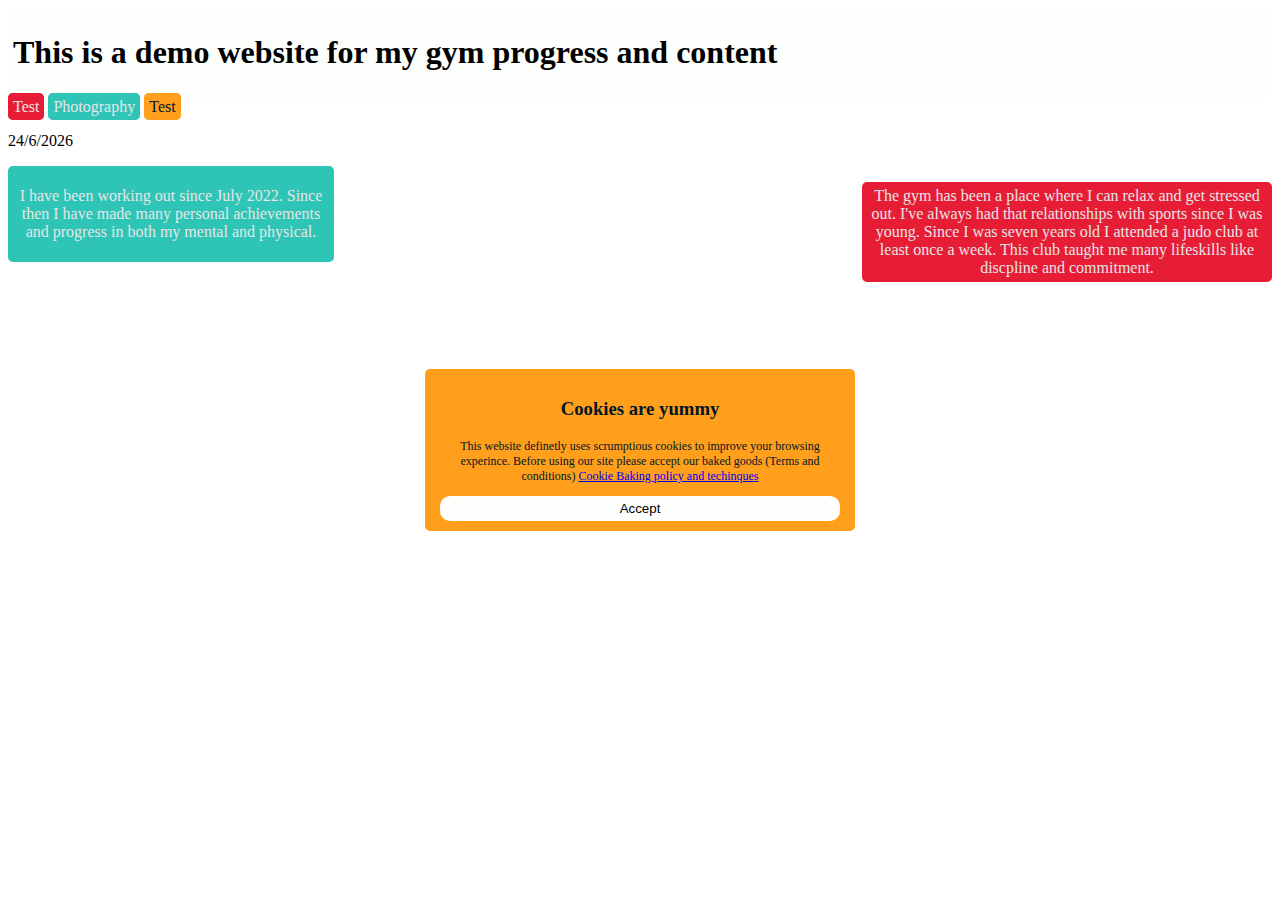
==== index.html @ a6814573 "added a page for photography show case" ====
<!DOCTYPE html>
<html>
  <head onload="setBackground()">
    <!-- Local style sheet relative to workspace folder -->
    <link rel="stylesheet" type="text/css" media="screen" href="styles.css" />
  </head>
  <body>
    <header>
      <h1>This is a demo website for my gym progress and content</h1>
    </header>

    <nav>
      <a class="red" href="/">Test</a>

      <a class="cyan" href="photography.html">Photography</a>

      <a class="orange" href="/">Test</a>
    </nav>

    <div id="mainContent">
      <div>
        <p id="date"></p>
      </div>

      <nav></nav>

      <div id="leftSide" class="cyan">
        <p>
          I have been working out since July 2022. Since then I have made many
          personal achievements and progress in both my mental and physical.
        </p>
      </div>

      <p id="rightSide" class="border red">
        The gym has been a place where I can relax and get stressed out. I've
        always had that relationships with sports since I was young. Since I was
        seven years old I attended a judo club at least once a week. This club
        taught me many lifeskills like discpline and commitment.
      </p>

      <script src="javascript.js"></script>
    </div>
    <div onLoad="function()" class="absoluteCenterOnPage">
      <div id="cookiePopup" onload="load" class="orange">
        <h3>Cookies are yummy</h3>
        <p>
          This website definetly uses scrumptious cookies to improve your
          browsing experince. Before using our site please accept our baked
          goods (Terms and conditions)
          <a href="#"> Cookie Baking policy and techinques</a>
        </p>
        <button id="acceptCookie">Accept</button>
      </div>
    </div>
  </body>
</html>
---- styles.css ----
/* #background {
  /* max-width: 95%;
  background-color: #e6e6e6;
  padding-left: 5%;
  padding-right: 5%;
  padding-top: 3%; */

#mainContent {
  /* background-color: #FDFFFC;
    border-style: outset;
    border-width: 0px 0px 15px 15px #08090A;; */
  /* min-width: 20%;
  max-width: 90%; */
}

header {
  background-color: #fdfffc;
  color: black;
  border-radius: 5px;
  border: 5px solid #fdfffc;
}

.cyan {
  background-color: #2ec4b6;
  color: #e6e6e6;
  border: 5px solid #2ec4b6;
  text-decoration: none;
  border-radius: 5px;
}

.red {
  background-color: #e71d36;
  color: #e6e6e6;
  border: 5px solid #e71d36;
  text-decoration: none;
  border-radius: 5px;
}

.orange {
  background: #ff9f1c;
  color: #011627;
  border: 5px solid #ff9f1c;
  text-decoration: none;
  border-radius: 5px;
}

#leftSide {
  float: left;
  text-align: center;
  padding-left: -5px;

  width: 25%;
}
#rightSide {
  float: right;
  display: inline;
  text-align: center;
  padding-left: -5px;

  min-width: 100px;
  max-width: 400px;
}

#cookiePopup {
  z-index: 1;
  min-width: 100px;
  max-width: 400px;
  left: 10px;
  bottom: 20px;
  padding: 5px 10px;
  text-align: center;
}
#cookiePopup p {
  font-size: 12px;
}
#cookiePopup button {
  width: 100%;
  border: #ff9f1c;
  background: #fdfffc;
  padding: 5px;
  border-radius: 10px;
  color: black;
}

#acceptCookie:hover {
  color: #2ec4b6;
  background: #011627;
  cursor: pointer;
}

.absoluteCenterOnPage {
  width: 100vw;
  height: 100vh;
  position: absolute;
  display: flex;
  top: 0;
  left: 0;
  justify-content: center;
  align-items: center;
}
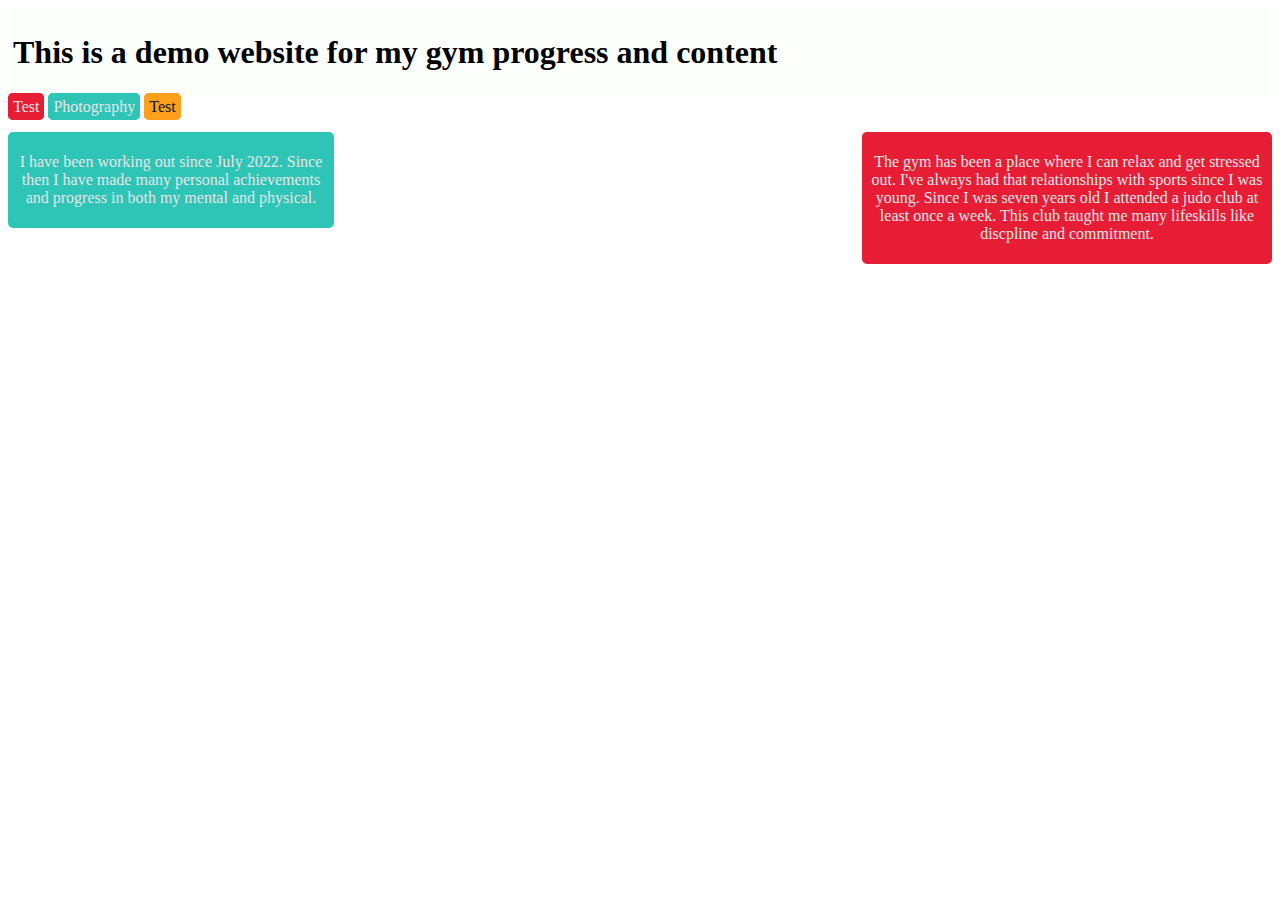
==== commit 9716f7a1: "bug fixing and rolling back on features" ====
--- a/index.html
+++ b/index.html
@@ -31,16 +31,17 @@
         </p>
       </div>
 
-      <p id="rightSide" class="border red">
-        The gym has been a place where I can relax and get stressed out. I've
-        always had that relationships with sports since I was young. Since I was
-        seven years old I attended a judo club at least once a week. This club
-        taught me many lifeskills like discpline and commitment.
-      </p>
-
-      <script src="javascript.js"></script>
+      <div id="rightSide" class="border red">
+        <p>
+          The gym has been a place where I can relax and get stressed out. I've
+          always had that relationships with sports since I was young. Since I
+          was seven years old I attended a judo club at least once a week. This
+          club taught me many lifeskills like discpline and commitment.
+        </p>
+      </div>
+      <!-- <script src="javascript.js"></script> -->
     </div>
-    <div onLoad="function()" class="absoluteCenterOnPage">
+    <!-- <div onLoad="function()" class="absoluteCenterOnPage">
       <div id="cookiePopup" onload="load" class="orange">
         <h3>Cookies are yummy</h3>
         <p>
@@ -51,6 +52,6 @@
         </p>
         <button id="acceptCookie">Accept</button>
       </div>
-    </div>
+    </div> -->
   </body>
 </html>
--- a/styles.css
+++ b/styles.css
@@ -62,7 +62,6 @@
 }
 
 #cookiePopup {
-  z-index: 1;
   min-width: 100px;
   max-width: 400px;
   left: 10px;
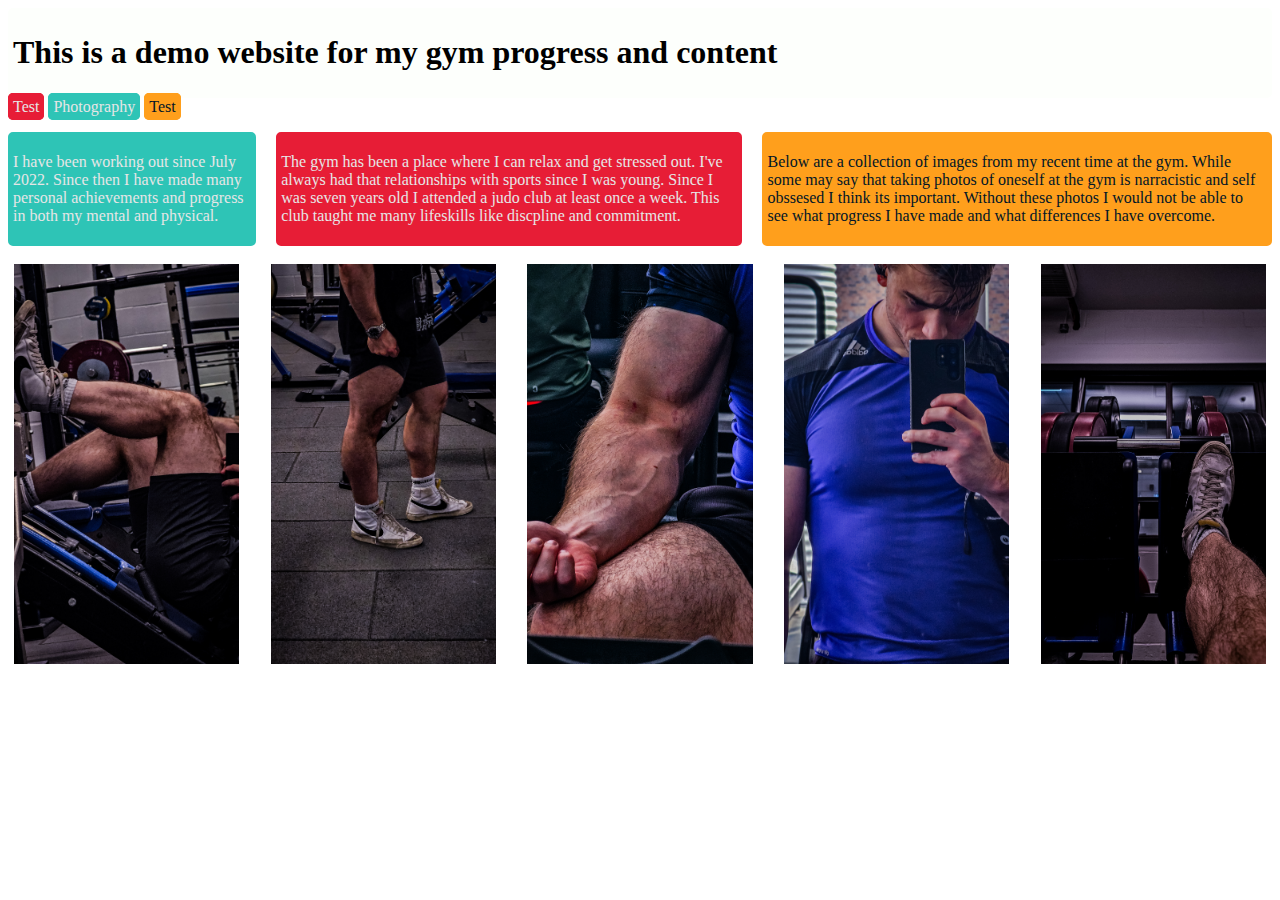
==== commit 20d5544a: "added flex containers to improve visual layout" ====
--- a/index.html
+++ b/index.html
@@ -17,21 +17,20 @@
       <a class="orange" href="/">Test</a>
     </nav>
 
-    <div id="mainContent">
-      <div>
-        <p id="date"></p>
-      </div>
+    <div>
+      <p id="date"></p>
+    </div>
 
-      <nav></nav>
-
-      <div id="leftSide" class="cyan">
+    <nav></nav>
+    <div class="container">
+      <div class="cyan">
         <p>
           I have been working out since July 2022. Since then I have made many
           personal achievements and progress in both my mental and physical.
         </p>
       </div>
 
-      <div id="rightSide" class="border red">
+      <div class="red">
         <p>
           The gym has been a place where I can relax and get stressed out. I've
           always had that relationships with sports since I was young. Since I
@@ -39,8 +38,46 @@
           club taught me many lifeskills like discpline and commitment.
         </p>
       </div>
-      <!-- <script src="javascript.js"></script> -->
+
+      <div class="orange">
+        <p>
+          Below are a collection of images from my recent time at the gym. While
+          some may say that taking photos of oneself at the gym is narracistic
+          and self obssesed I think its important. Without these photos I would
+          not be able to see what progress I have made and what differences I
+          have overcome.
+        </p>
+      </div>
     </div>
+    <br />
+    <div class="container">
+      <img
+        class="mainpageIMG"
+        src="images\Recent gym pics (1).jpg"
+        alt="gympicture"
+      />
+      <img
+        class="mainpageIMG"
+        src="images\Recent gym pics (2).jpg"
+        alt="gympicture"
+      />
+      <img
+        class="mainpageIMG"
+        src="images\Recent gym pics (3).jpg"
+        alt="gympicture"
+      />
+      <img
+        class="mainpageIMG"
+        src="images\Recent gym pics (4).jpg"
+        alt="gympicture"
+      />
+      <img
+        class="mainpageIMG"
+        src="images\Recent gym pics (5).jpg"
+        alt="gympicture"
+      />
+    </div>
+    <!-- <script src="javascript.js"></script> -->
     <!-- <div onLoad="function()" class="absoluteCenterOnPage">
       <div id="cookiePopup" onload="load" class="orange">
         <h3>Cookies are yummy</h3>
--- a/styles.css
+++ b/styles.css
@@ -44,21 +44,20 @@
   border-radius: 5px;
 }
 
-#leftSide {
-  float: left;
-  text-align: center;
-  padding-left: -5px;
-
-  width: 25%;
+.container {
+  display: flex;
+  justify-content: space-around;
+  gap: 10px;
+  gap: 10px 20px; /* row-gap column gap */
+  row-gap: 10px;
+  column-gap: 20px;
+  max-width: 1500px;
 }
-#rightSide {
-  float: right;
-  display: inline;
-  text-align: center;
-  padding-left: -5px;
-
-  min-width: 100px;
-  max-width: 400px;
+.mainpageIMG {
+  max-height: 400px;
+  min-width: 200px;
+  /* object-fit: cover;
+  vertical-align: bottom; */
 }
 
 #cookiePopup {
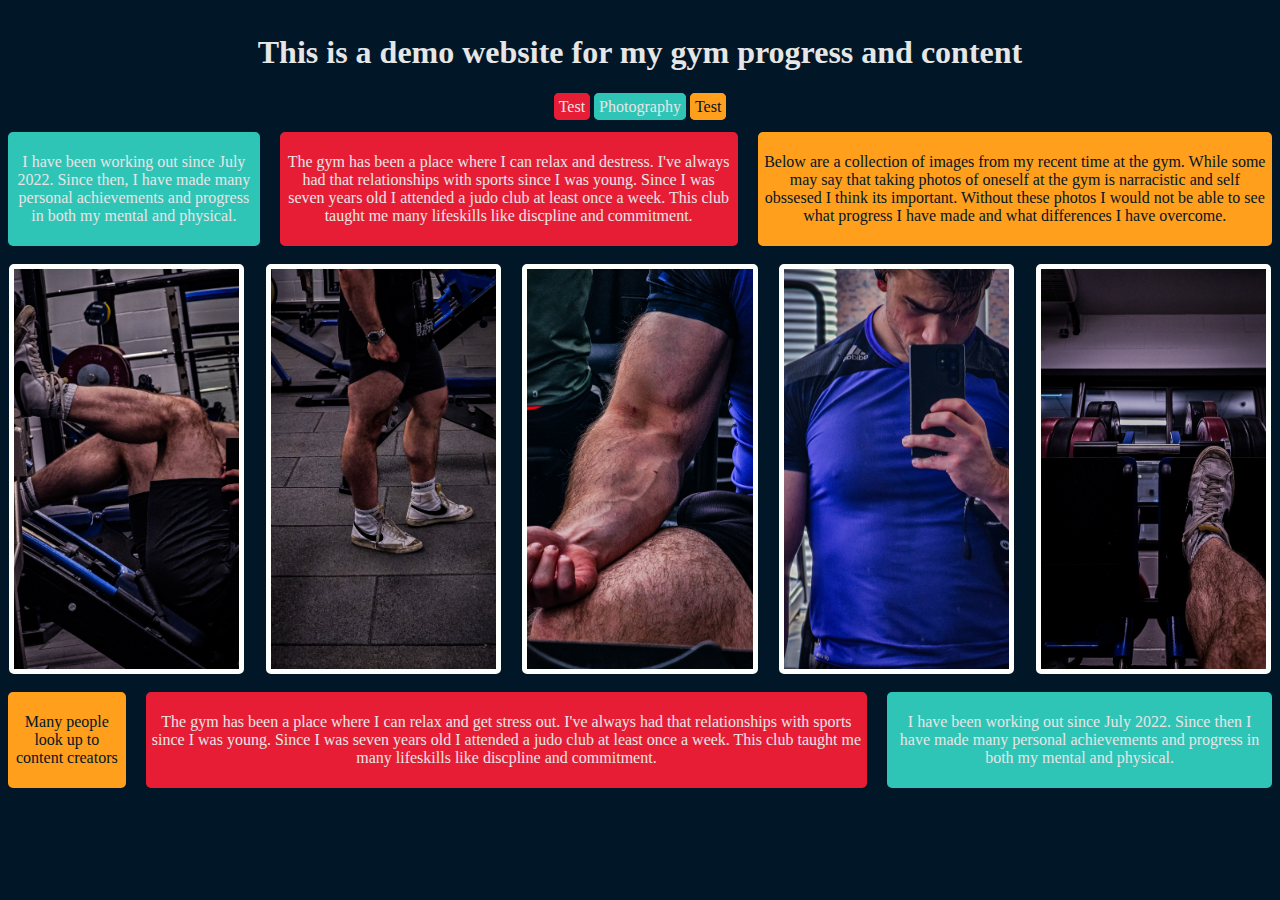
==== commit b009fefa: "Set up index page entirely with css and html" ====
--- a/index.html
+++ b/index.html
@@ -25,17 +25,17 @@
     <div class="container">
       <div class="cyan">
         <p>
-          I have been working out since July 2022. Since then I have made many
+          I have been working out since July 2022. Since then, I have made many
           personal achievements and progress in both my mental and physical.
         </p>
       </div>
 
       <div class="red">
         <p>
-          The gym has been a place where I can relax and get stressed out. I've
-          always had that relationships with sports since I was young. Since I
-          was seven years old I attended a judo club at least once a week. This
-          club taught me many lifeskills like discpline and commitment.
+          The gym has been a place where I can relax and destress. I've always
+          had that relationships with sports since I was young. Since I was
+          seven years old I attended a judo club at least once a week. This club
+          taught me many lifeskills like discpline and commitment.
         </p>
       </div>
 
@@ -77,7 +77,28 @@
         alt="gympicture"
       />
     </div>
-    <!-- <script src="javascript.js"></script> -->
+    <br />
+    <div class="container">
+      <div class="orange">
+        <p>Many people look up to content creators</p>
+      </div>
+
+      <div class="red">
+        <p>
+          The gym has been a place where I can relax and get stress out. I've
+          always had that relationships with sports since I was young. Since I
+          was seven years old I attended a judo club at least once a week. This
+          club taught me many lifeskills like discpline and commitment.
+        </p>
+      </div>
+      <div class="cyan">
+        <p>
+          I have been working out since July 2022. Since then I have made many
+          personal achievements and progress in both my mental and physical.
+        </p>
+      </div>
+    </div>
+    <script src="javascript.js"></script>
     <!-- <div onLoad="function()" class="absoluteCenterOnPage">
       <div id="cookiePopup" onload="load" class="orange">
         <h3>Cookies are yummy</h3>
--- a/styles.css
+++ b/styles.css
@@ -13,11 +13,23 @@
   max-width: 90%; */
 }
 
+body {
+  background-color: #011627;
+}
+
 header {
-  background-color: #fdfffc;
-  color: black;
+  text-align: center;
+  background-color: #011627;
+  color: #e6e6e6;
   border-radius: 5px;
-  border: 5px solid #fdfffc;
+  border: 5px solid #011627;
+}
+nav {
+  text-align: center;
+}
+
+body {
+  text-align: center;
 }
 
 .cyan {
@@ -45,17 +57,20 @@
 }
 
 .container {
+  text-align: center;
   display: flex;
   justify-content: space-around;
   gap: 10px;
   gap: 10px 20px; /* row-gap column gap */
   row-gap: 10px;
   column-gap: 20px;
-  max-width: 1500px;
 }
 .mainpageIMG {
   max-height: 400px;
   min-width: 200px;
+  border: 5px solid #fdfffc;
+  text-decoration: none;
+  border-radius: 5px;
   /* object-fit: cover;
   vertical-align: bottom; */
 }
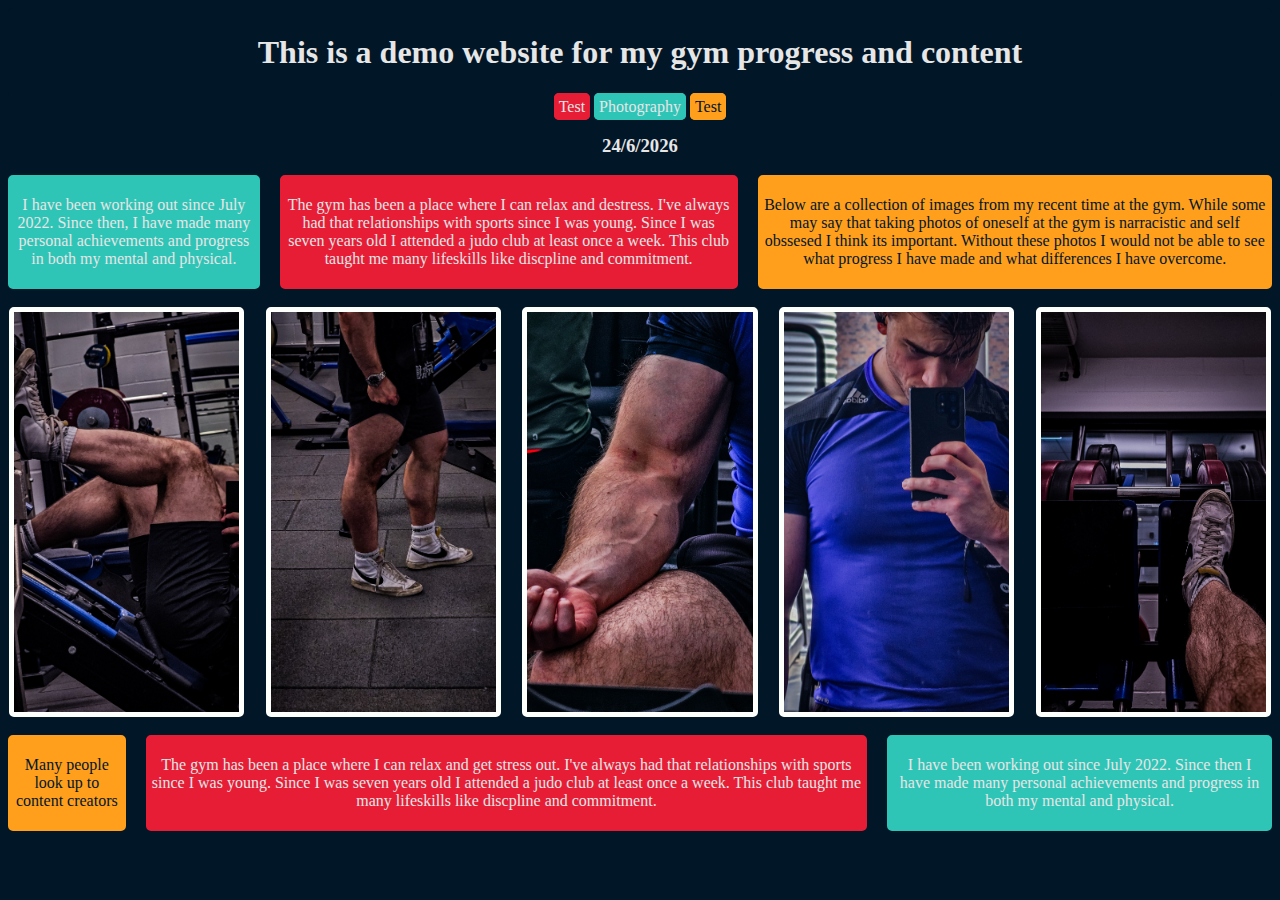
==== commit 2a085c6e: "renamed image folder to make more sense" ====
--- a/index.html
+++ b/index.html
@@ -18,7 +18,7 @@
     </nav>
 
     <div>
-      <p id="date"></p>
+      <h3 id="date"></h3>
     </div>
 
     <nav></nav>
@@ -53,27 +53,27 @@
     <div class="container">
       <img
         class="mainpageIMG"
-        src="images\Recent gym pics (1).jpg"
+        src="indeximages/Recent gym pics (1).jpg"
         alt="gympicture"
       />
       <img
         class="mainpageIMG"
-        src="images\Recent gym pics (2).jpg"
+        src="indeximages/Recent gym pics (2).jpg"
         alt="gympicture"
       />
       <img
         class="mainpageIMG"
-        src="images\Recent gym pics (3).jpg"
+        src="indeximages/Recent gym pics (3).jpg"
         alt="gympicture"
       />
       <img
         class="mainpageIMG"
-        src="images\Recent gym pics (4).jpg"
+        src="indeximages/Recent gym pics (4).jpg"
         alt="gympicture"
       />
       <img
         class="mainpageIMG"
-        src="images\Recent gym pics (5).jpg"
+        src="indeximages/Recent gym pics (5).jpg"
         alt="gympicture"
       />
     </div>
--- a/styles.css
+++ b/styles.css
@@ -28,8 +28,32 @@
   text-align: center;
 }
 
+ul {
+  display: flex;
+  flex-wrap: wrap;
+}
+
+li {
+  height: 40vh;
+  flex-grow: 1;
+}
+
+li:last-child {
+  flex-grow: 10;
+}
+
+img {
+  max-height: 100%;
+  min-width: 100%;
+  object-fit: cover;
+  vertical-align: bottom;
+}
+
 body {
   text-align: center;
+}
+#date {
+  color: #e6e6e6;
 }
 
 .cyan {
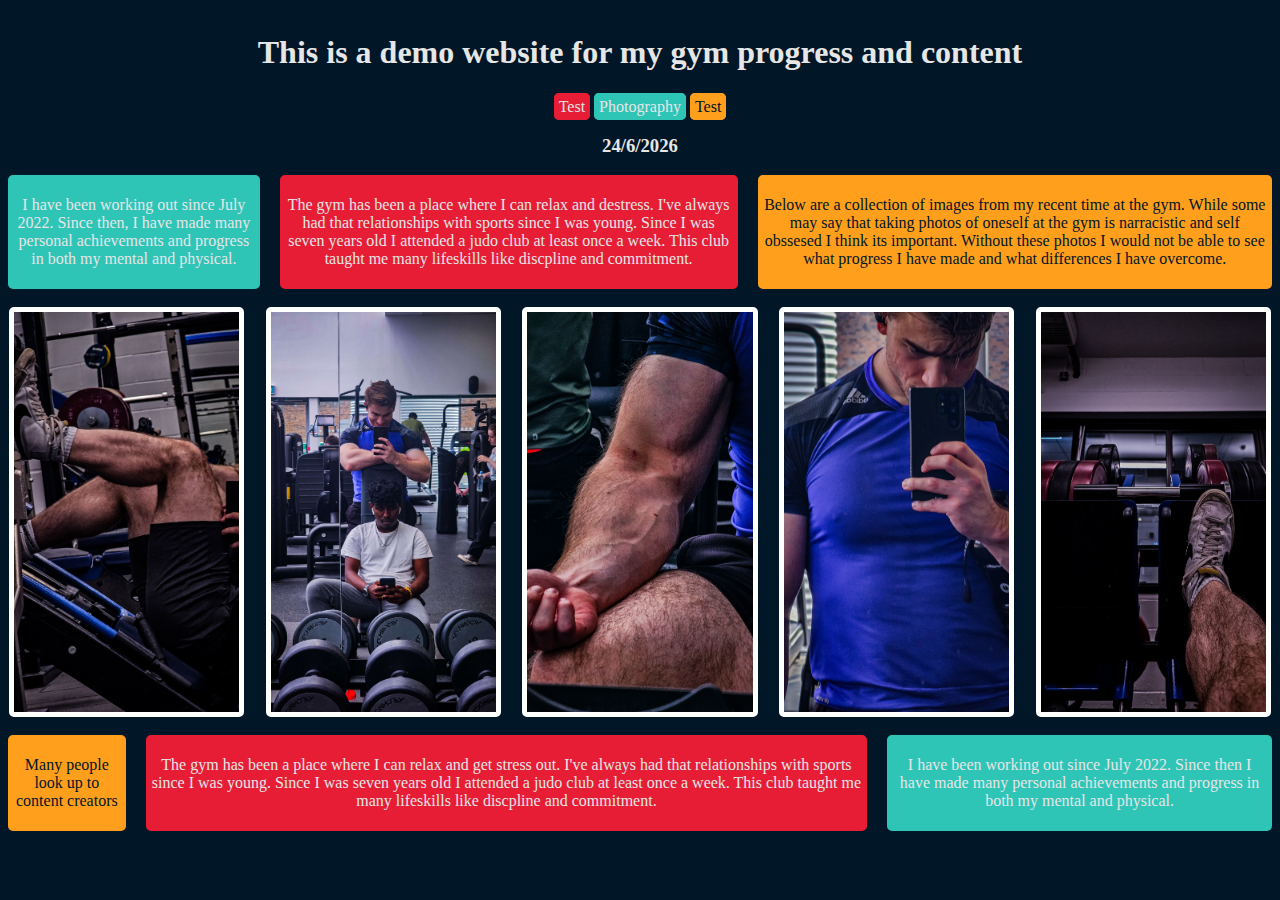
==== commit b2b9b4a9: "Added photography page" ====
--- a/index.html
+++ b/index.html
@@ -53,27 +53,27 @@
     <div class="container">
       <img
         class="mainpageIMG"
-        src="indeximages/Recent gym pics (1).jpg"
+        src="indeximages\Recent gym pics (1).jpg"
         alt="gympicture"
       />
       <img
         class="mainpageIMG"
-        src="indeximages/Recent gym pics (2).jpg"
+        src="indeximages\manooooo.jpg"
         alt="gympicture"
       />
       <img
         class="mainpageIMG"
-        src="indeximages/Recent gym pics (3).jpg"
+        src="indeximages\Recent gym pics (3).jpg"
         alt="gympicture"
       />
       <img
         class="mainpageIMG"
-        src="indeximages/Recent gym pics (4).jpg"
+        src="indeximages\Recent gym pics (4).jpg"
         alt="gympicture"
       />
       <img
         class="mainpageIMG"
-        src="indeximages/Recent gym pics (5).jpg"
+        src="indeximages\Recent gym pics (5).jpg"
         alt="gympicture"
       />
     </div>
--- a/styles.css
+++ b/styles.css
@@ -29,6 +29,7 @@
 }
 
 ul {
+  z-index: -1;
   display: flex;
   flex-wrap: wrap;
 }
@@ -135,3 +136,32 @@
   justify-content: center;
   align-items: center;
 }
+
+/* for different viewing types */
+@media (max-aspect-ratio: 1/1) {
+  li {
+    height: 30vh;
+  }
+}
+@media (max-height: 480px) {
+  li {
+    height: 80vh;
+  }
+}
+
+@media (max-aspect-ratio: 1/1) and (max-width: 480px) {
+  ul {
+    flex-direction: row;
+  }
+
+  li {
+    height: auto;
+    width: 100%;
+  }
+
+  img {
+    width: 100%;
+    max-height: 75vh;
+    min-width: 0;
+  }
+}
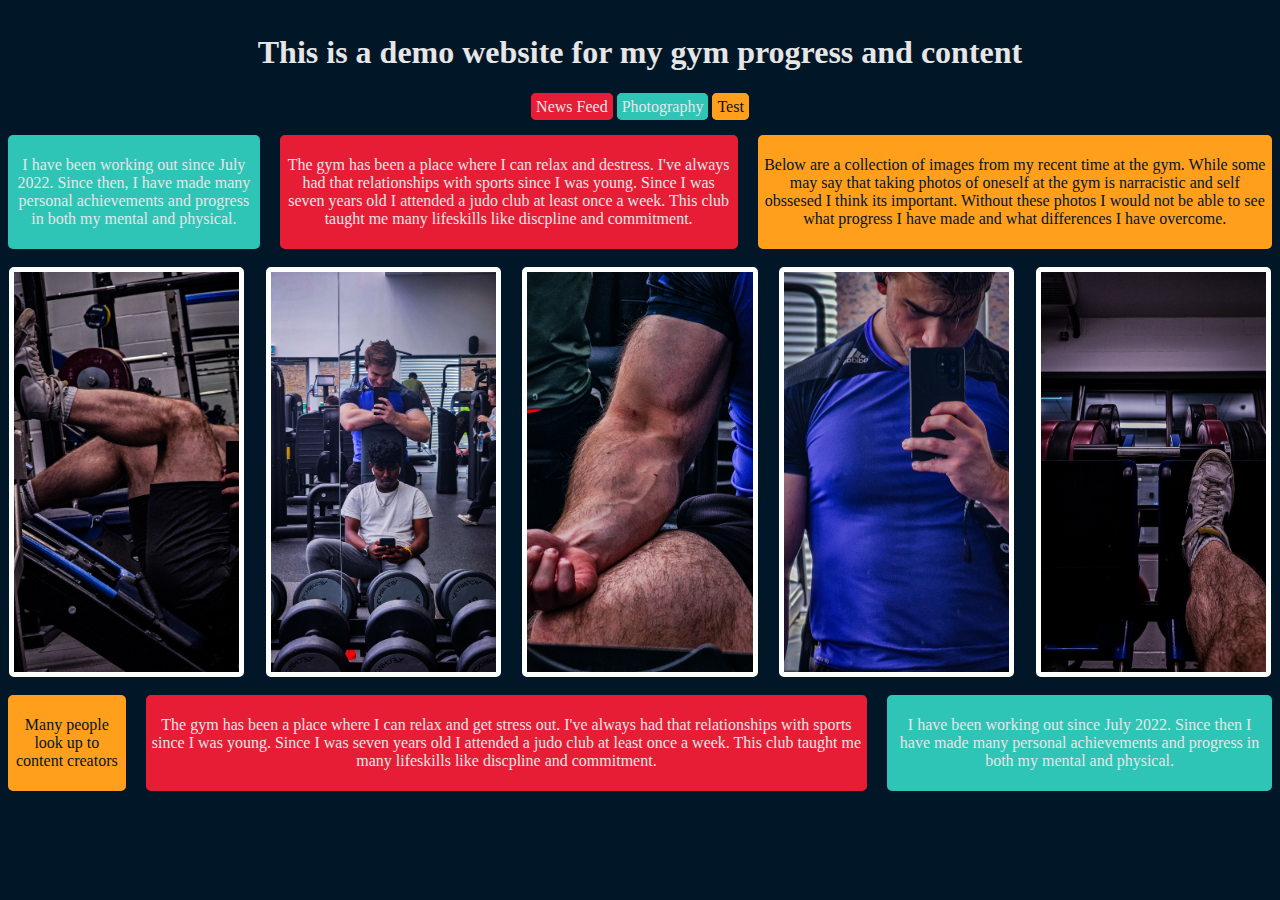
==== commit fc8e3b9d: "rss page set up" ====
--- a/index.html
+++ b/index.html
@@ -10,7 +10,7 @@
     </header>
 
     <nav>
-      <a class="red" href="/">Test</a>
+      <a class="red" href="newsfeed.html">News Feed</a>
 
       <a class="cyan" href="photography.html">Photography</a>
 
--- a/styles.css
+++ b/styles.css
@@ -29,6 +29,7 @@
 }
 
 ul {
+  position: relative;
   z-index: -1;
   display: flex;
   flex-wrap: wrap;
@@ -99,6 +100,26 @@
   /* object-fit: cover;
   vertical-align: bottom; */
 }
+#photoinfopositioning {
+  width: 100vw;
+  height: 100vh;
+  position: absolute;
+  display: flex;
+  top: 0;
+  left: 0;
+  justify-content: center;
+  align-items: center;
+}
+
+/* #photoinfobox {
+  border: 5px solid #fdfffc;
+  border-radius: 5px;
+} */
+
+#phototitle {
+  opacity: 100%;
+  background-color: #fdfffc;
+}
 
 #cookiePopup {
   min-width: 100px;
@@ -137,7 +158,7 @@
   align-items: center;
 }
 
-/* for different viewing types */
+/* for different viewing types on different devices  */
 @media (max-aspect-ratio: 1/1) {
   li {
     height: 30vh;
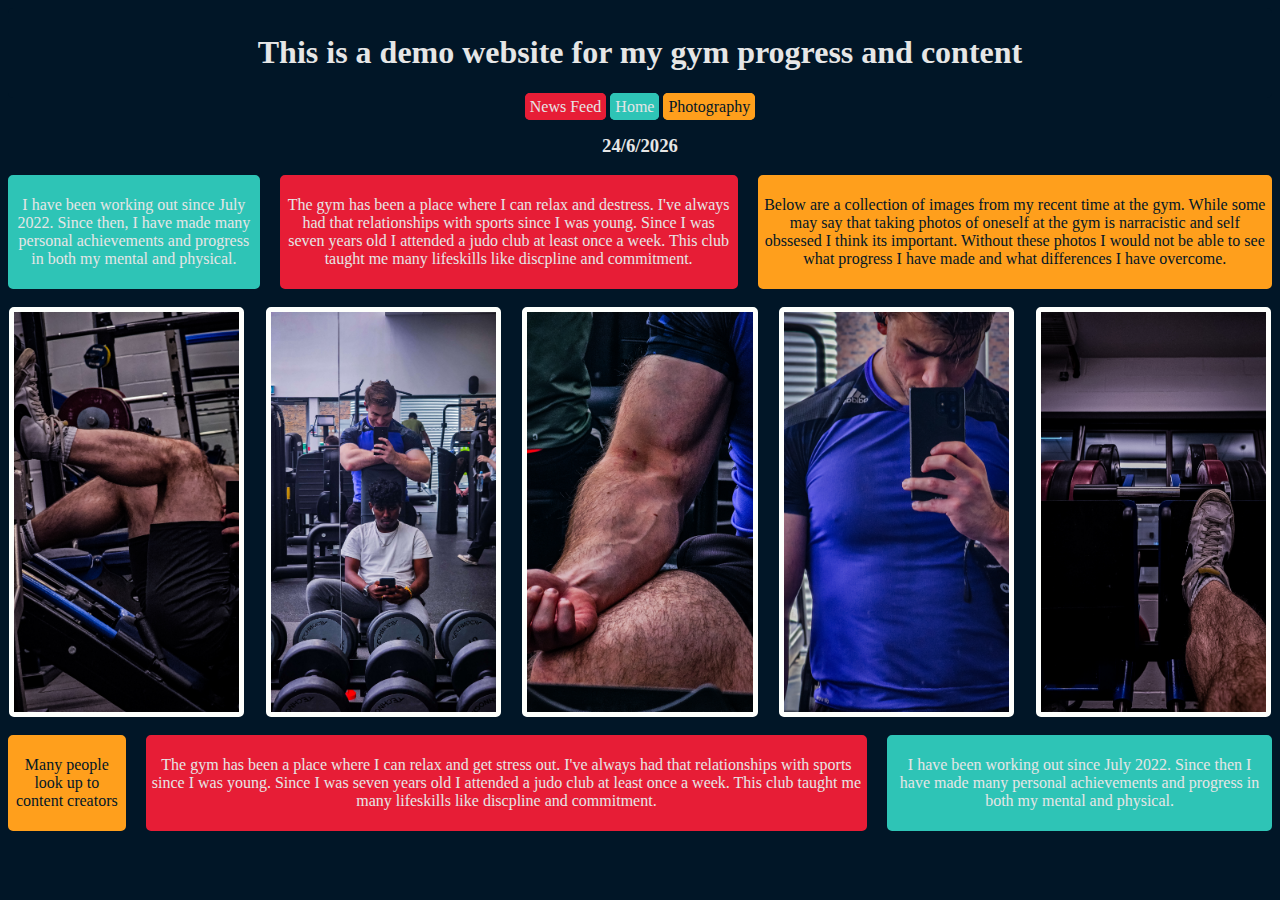
==== commit 52d2c70c: "Rss feed partially working" ====
--- a/index.html
+++ b/index.html
@@ -12,9 +12,9 @@
     <nav>
       <a class="red" href="newsfeed.html">News Feed</a>
 
-      <a class="cyan" href="photography.html">Photography</a>
+      <a class="cyan" href="index.html">Home</a>
 
-      <a class="orange" href="/">Test</a>
+      <a class="orange" href="photography.html">Photography</a>
     </nav>
 
     <div>
